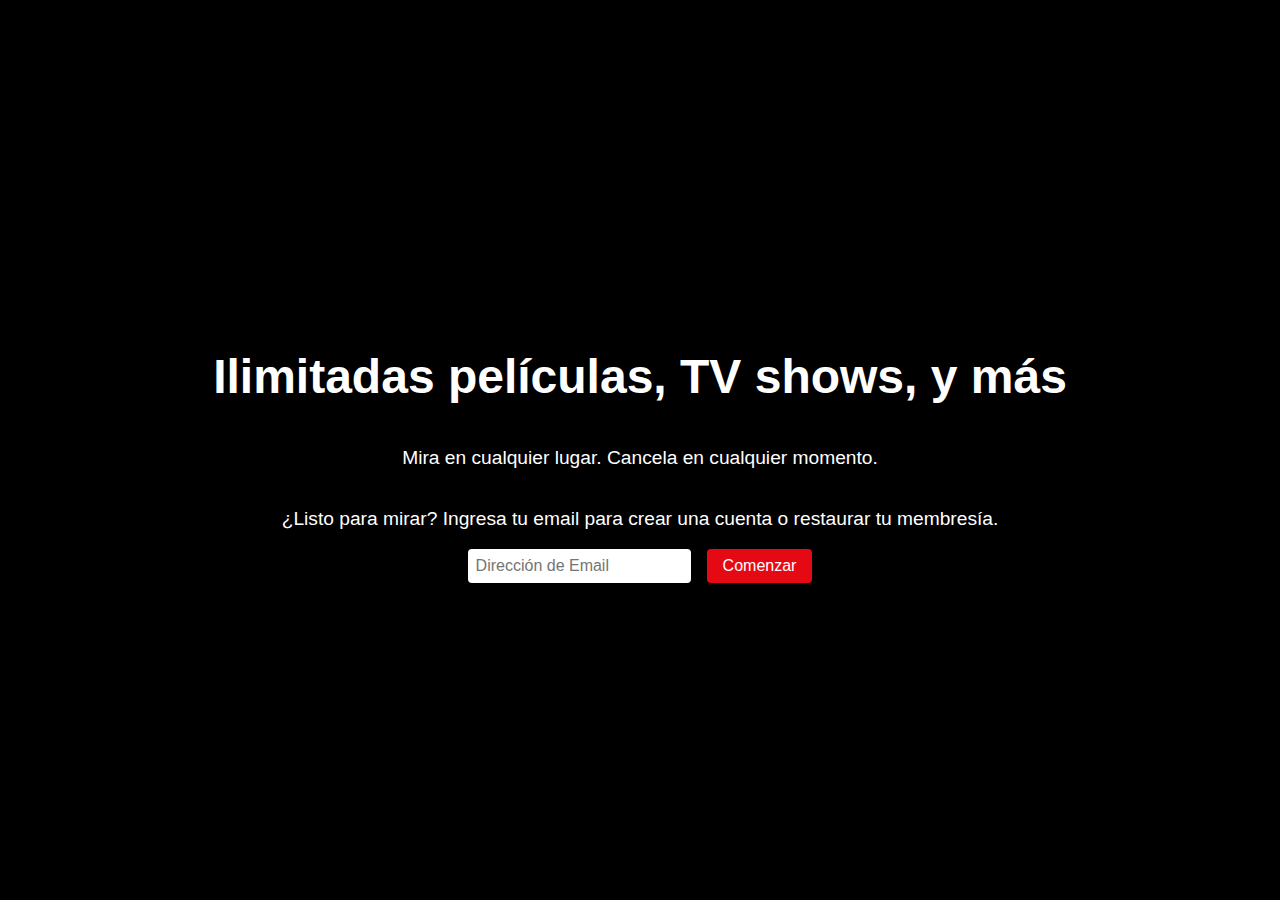
==== web/index.html @ 32a33305 "vamo mi amords" ====
<!DOCTYPE html>
<html lang="en">
<head>
    <meta charset="UTF-8">
    <meta name="viewport" content="width=device-width, initial-scale=1.0">
    <title>Streaming Service</title>
    <link rel="stylesheet" href="styles.css">
    <script src="script.js" defer></script>
</head>
<body>
<div class="container">
    <h1>Ilimitadas películas, TV shows, y más</h1>
    <p>Mira en cualquier lugar. Cancela en cualquier momento.</p>
    <p>¿Listo para mirar? Ingresa tu email para crear una cuenta o restaurar tu membresía.</p>
    <form>
        <input type="email" placeholder="Dirección de Email">
        <button type="submit">Comenzar</button>
    </form>
</div>
</body>
</html>
---- web/styles.css ----
body {
    font-family: Arial, sans-serif;
    background: black;
    background-size: cover;
    color: white;
    text-align: center;
    margin: 0;
    padding: 0;
}
.container {
    display: flex;
    flex-direction: column;
    justify-content: center;
    align-items: center;
    height: 100vh;
    background: rgba(0, 0, 0, 0.5);
}
h1 {
    font-size: 3em;
    margin-bottom: 0.5em;
}
p {
    font-size: 1.2em;
    margin-bottom: 1em;
}
form {
    display: flex;
    justify-content: center;
    align-items: center;
}
input[type="email"] {
    padding: 0.5em;
    font-size: 1em;
    margin-right: 1em;
    border: none;
    border-radius: 0.25em;
}
button {
    padding: 0.5em 1em;
    font-size: 1em;
    background-color: #e50914;
    color: white;
    border: none;
    border-radius: 0.25em;
    cursor: pointer;
}
button:hover {
    background-color: #f6121d;
}
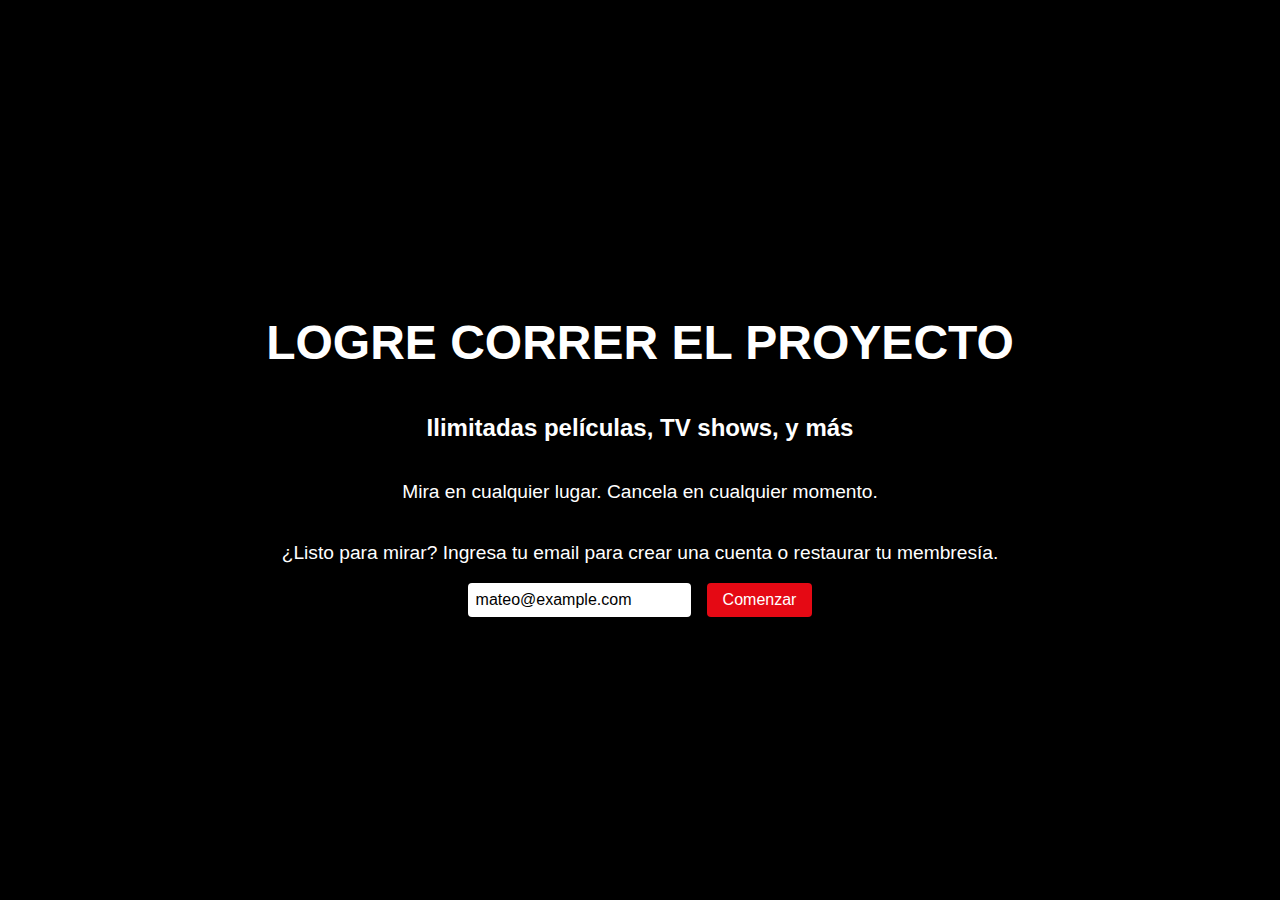
==== commit 7bf7b9f6: "COMMITCITO que olvite commitear" ====
--- a/web/index.html
+++ b/web/index.html
@@ -5,17 +5,25 @@
     <meta name="viewport" content="width=device-width, initial-scale=1.0">
     <title>Streaming Service</title>
     <link rel="stylesheet" href="styles.css">
-    <script src="script.js" defer></script>
 </head>
 <body>
 <div class="container">
-    <h1>Ilimitadas películas, TV shows, y más</h1>
+    <h1>LOGRE CORRER EL PROYECTO</h1>
+    <h2>Ilimitadas películas, TV shows, y más</h2>
     <p>Mira en cualquier lugar. Cancela en cualquier momento.</p>
     <p>¿Listo para mirar? Ingresa tu email para crear una cuenta o restaurar tu membresía.</p>
-    <form>
-        <input type="email" placeholder="Dirección de Email">
+    <form id="emailForm">
+        <input
+                type="email"
+                id="emailInput"
+                placeholder="Dirección de Email"
+                value="mateo@example.com"
+        required
+        />
         <button type="submit">Comenzar</button>
     </form>
 </div>
+
+<script src="script.js" defer></script>
 </body>
 </html>
--- a/web/styles.css
+++ b/web/styles.css
@@ -1,3 +1,5 @@
+/* styles/styles.css */
+
 body {
     font-family: Arial, sans-serif;
     background: black;
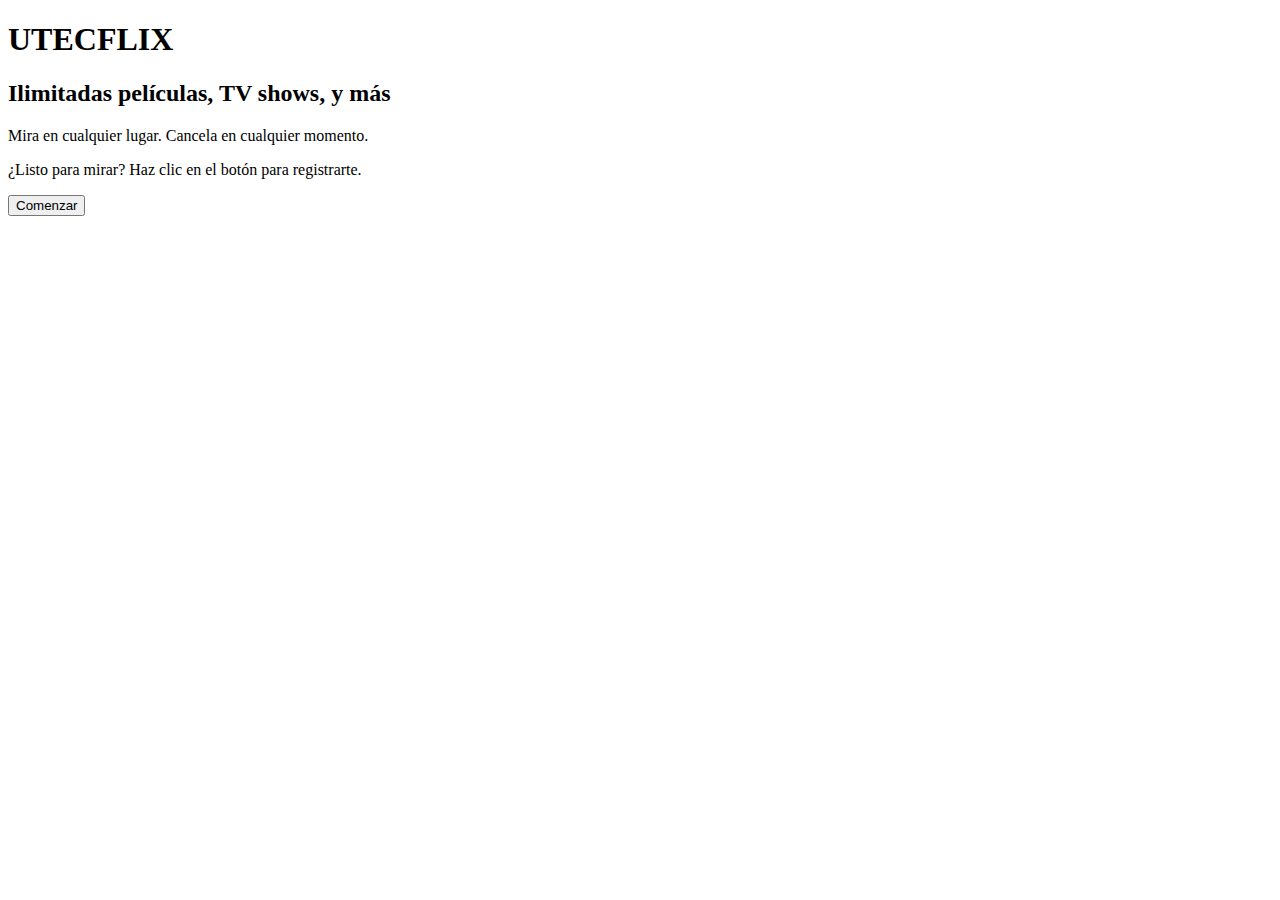
==== commit 445faad1: "CONTINUAN LOS COMMITCITOS DE WEB" ====
--- a/web/index.html
+++ b/web/index.html
@@ -4,26 +4,18 @@
     <meta charset="UTF-8">
     <meta name="viewport" content="width=device-width, initial-scale=1.0">
     <title>Streaming Service</title>
-    <link rel="stylesheet" href="styles.css">
+    <link rel="stylesheet" href="/styles.css">
+    <script src="/script.js" defer></script>
 </head>
 <body>
 <div class="container">
-    <h1>LOGRE CORRER EL PROYECTO</h1>
+    <h1>UTECFLIX</h1>
     <h2>Ilimitadas películas, TV shows, y más</h2>
     <p>Mira en cualquier lugar. Cancela en cualquier momento.</p>
-    <p>¿Listo para mirar? Ingresa tu email para crear una cuenta o restaurar tu membresía.</p>
-    <form id="emailForm">
-        <input
-                type="email"
-                id="emailInput"
-                placeholder="Dirección de Email"
-                value="mateo@example.com"
-        required
-        />
+    <p>¿Listo para mirar? Haz clic en el botón para registrarte.</p>
+    <form action="/auth/register" method="get">
         <button type="submit">Comenzar</button>
     </form>
 </div>
-
-<script src="script.js" defer></script>
 </body>
 </html>
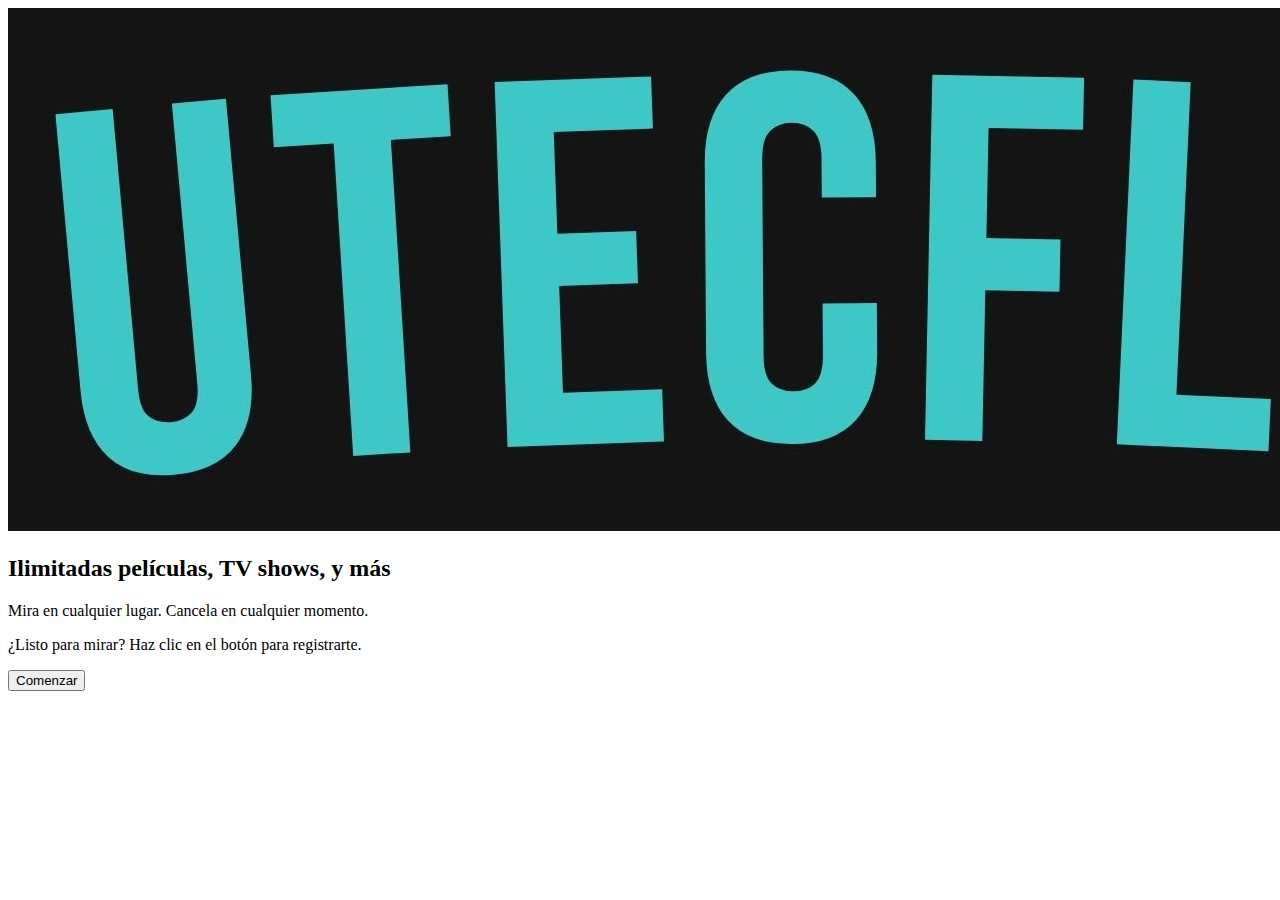
==== commit 79b6d397: "jiji" ====
--- a/web/index.html
+++ b/web/index.html
@@ -9,7 +9,9 @@
 </head>
 <body>
 <div class="container">
-    <h1>UTECFLIX</h1>
+    <div class="logo">
+        <img src="UTECFLIX.jpg" alt="UTECFLIX Logo">
+    </div>
     <h2>Ilimitadas películas, TV shows, y más</h2>
     <p>Mira en cualquier lugar. Cancela en cualquier momento.</p>
     <p>¿Listo para mirar? Haz clic en el botón para registrarte.</p>
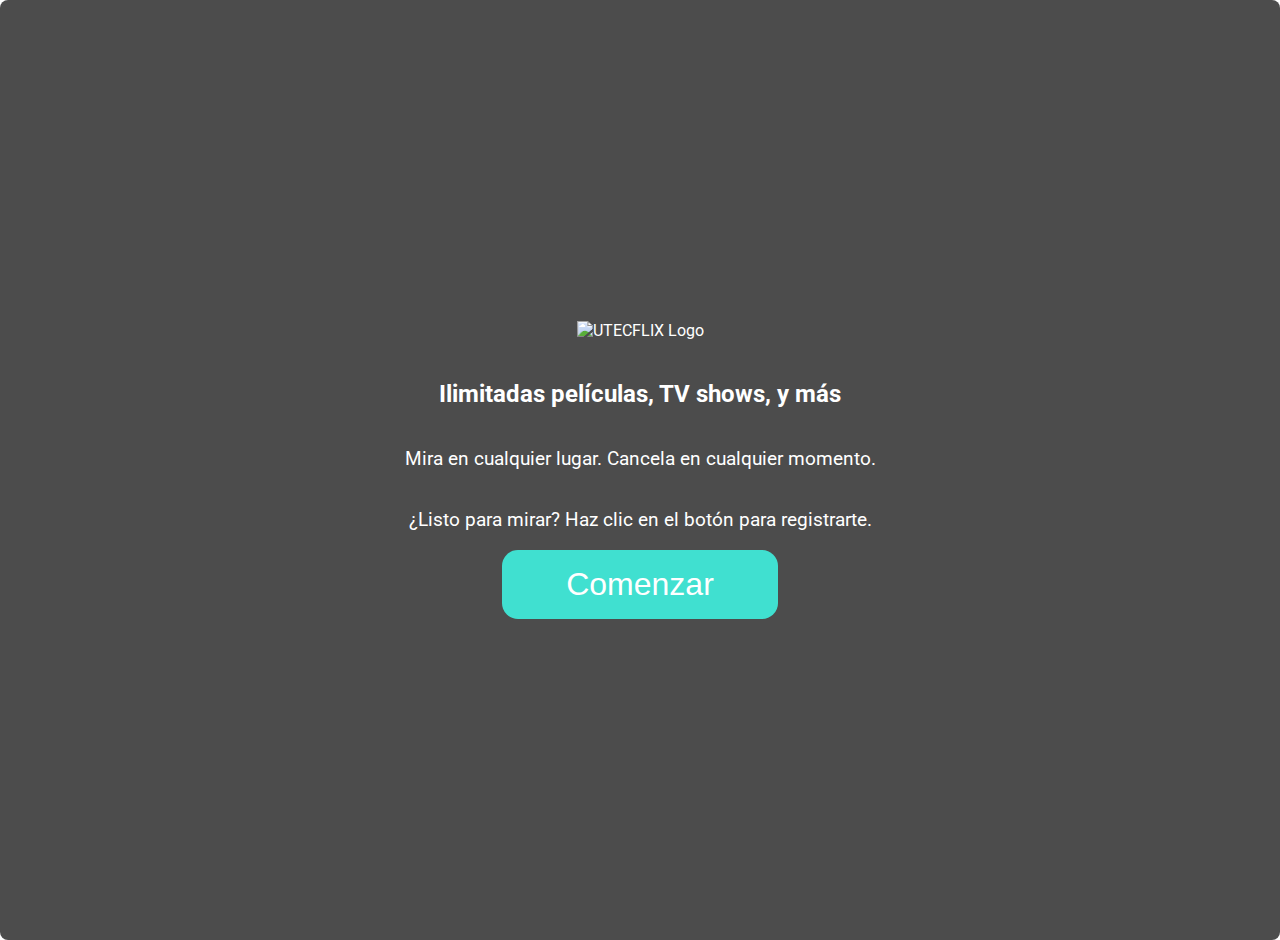
==== commit e8689118: "y la que pushee" ====
--- a/web/index.html
+++ b/web/index.html
@@ -3,14 +3,15 @@
 <head>
     <meta charset="UTF-8">
     <meta name="viewport" content="width=device-width, initial-scale=1.0">
+    <link href="https://fonts.googleapis.com/css2?family=Roboto:wght@400;500;700&display=swap" rel="stylesheet">
     <title>Streaming Service</title>
-    <link rel="stylesheet" href="/styles.css">
-    <script src="/script.js" defer></script>
+    <link rel="stylesheet" href="styles.css">
+    <script src="script.js" defer></script>
 </head>
 <body>
 <div class="container">
     <div class="logo">
-        <img src="UTECFLIX.jpg" alt="UTECFLIX Logo">
+        <img src="https://i.imgur.com/TjXJb8X.jpeg" alt="UTECFLIX Logo" class="logo-img">
     </div>
     <h2>Ilimitadas películas, TV shows, y más</h2>
     <p>Mira en cualquier lugar. Cancela en cualquier momento.</p>
--- a/web/styles.css
+++ b/web/styles.css
@@ -0,0 +1,55 @@
+/* styles/styles.css */
+
+body {
+    font-family: 'Roboto', sans-serif;
+    color: white;
+    text-align: center;
+    margin: 0;
+    padding: 0;
+    background-image: url('https://encrypted-tbn0.gstatic.com/images?q=tbn:ANd9GcSuRyrYB1qyLtiO0Y519pSfWTszGvH_mQpyGQ&s');
+    background-size: cover;
+    background-position: center;
+    background-repeat: no-repeat;
+}
+.container {
+    display: flex;
+    flex-direction: column;
+    justify-content: center;
+    align-items: center;
+    height: 100vh;
+    background: rgba(0, 0, 0, 0.7);
+    padding: 20px;
+    border-radius: 8px;
+}
+.logo img {
+    height: 100px;
+    margin-bottom: 20px;
+}
+p {
+    font-size: 1.2em;
+    margin-bottom: 1em;
+}
+form {
+    display: flex;
+    justify-content: center;
+    align-items: center;
+}
+input[type="email"] {
+    padding: 0.5em;
+    font-size: 1em;
+    margin-right: 1em;
+    border: none;
+    border-radius: 0.25em;
+}
+button {
+    padding: 0.5em 2em;
+    font-size: 2em;
+    background-color: #40E0D0;
+    color: white;
+    border: none;
+    border-radius: 0.5em;
+    cursor: pointer;
+}
+button:hover {
+    background-color: #40E0D0;
+}
